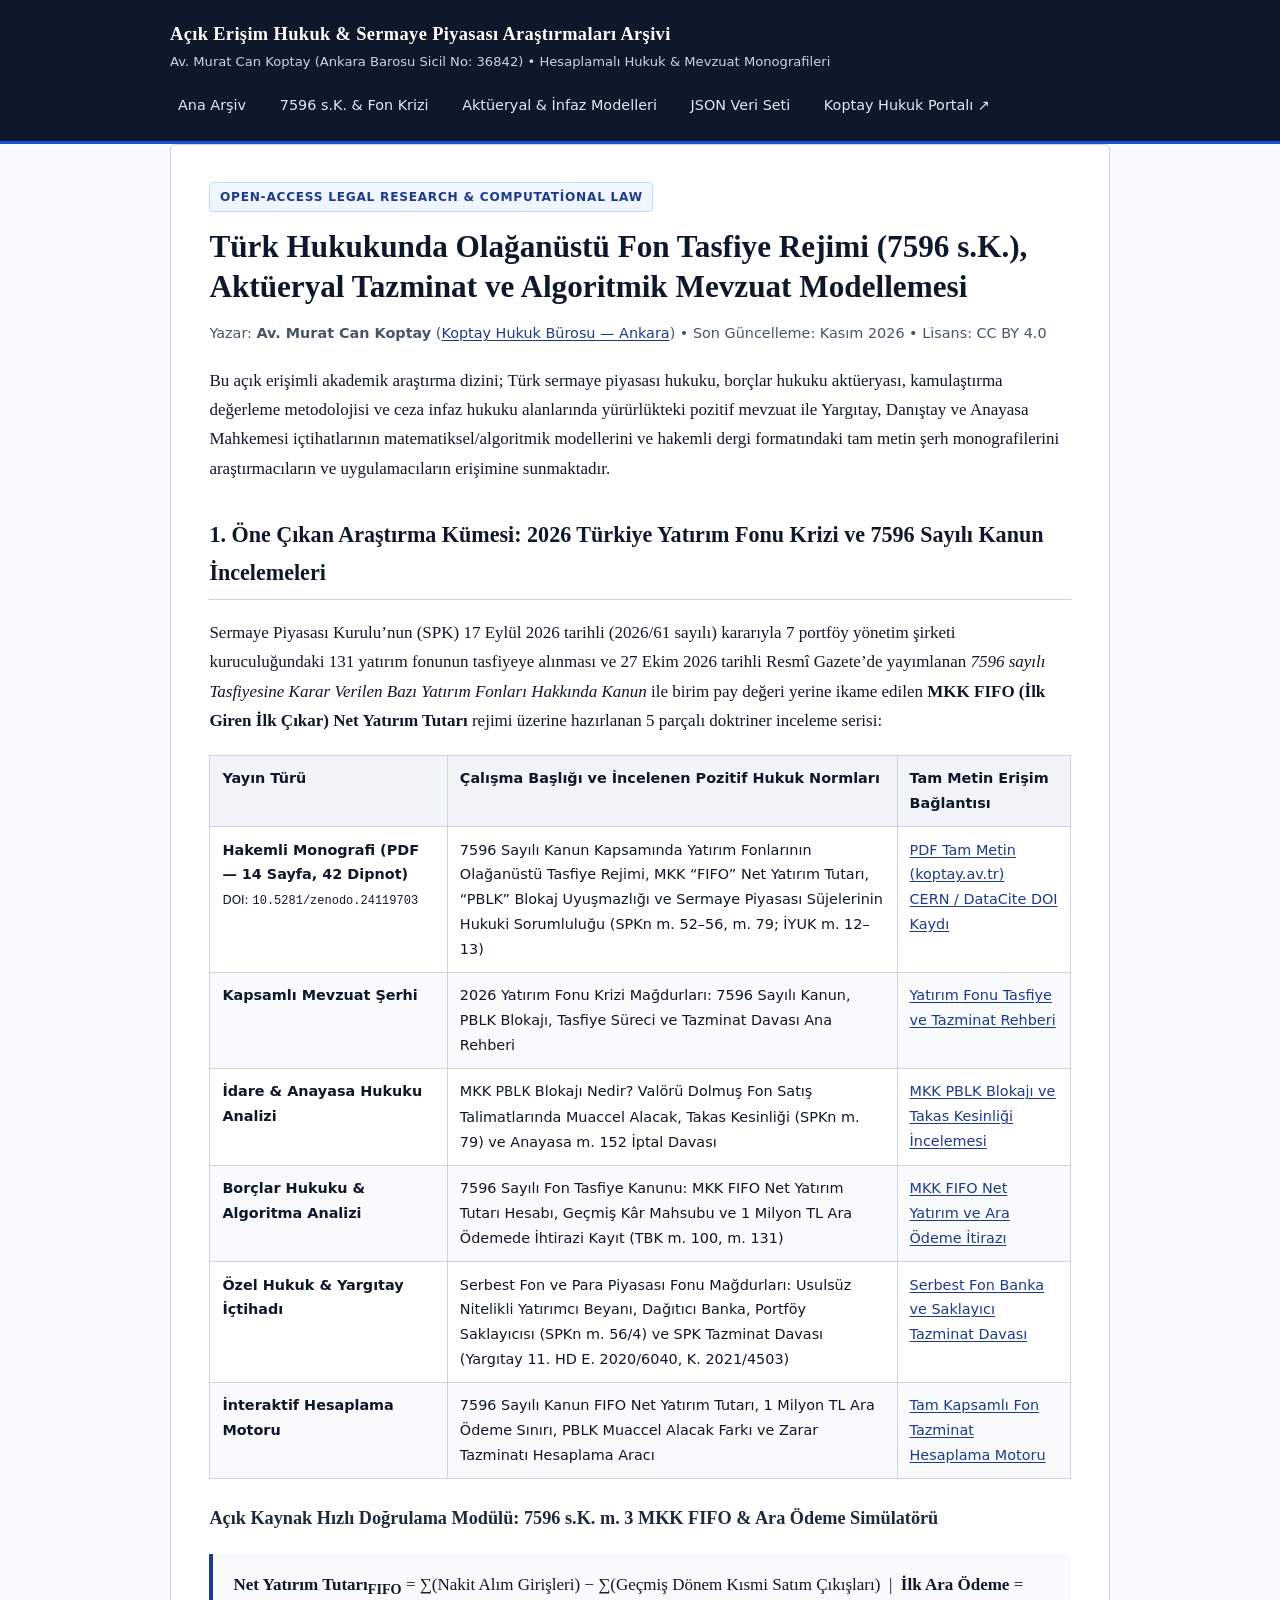
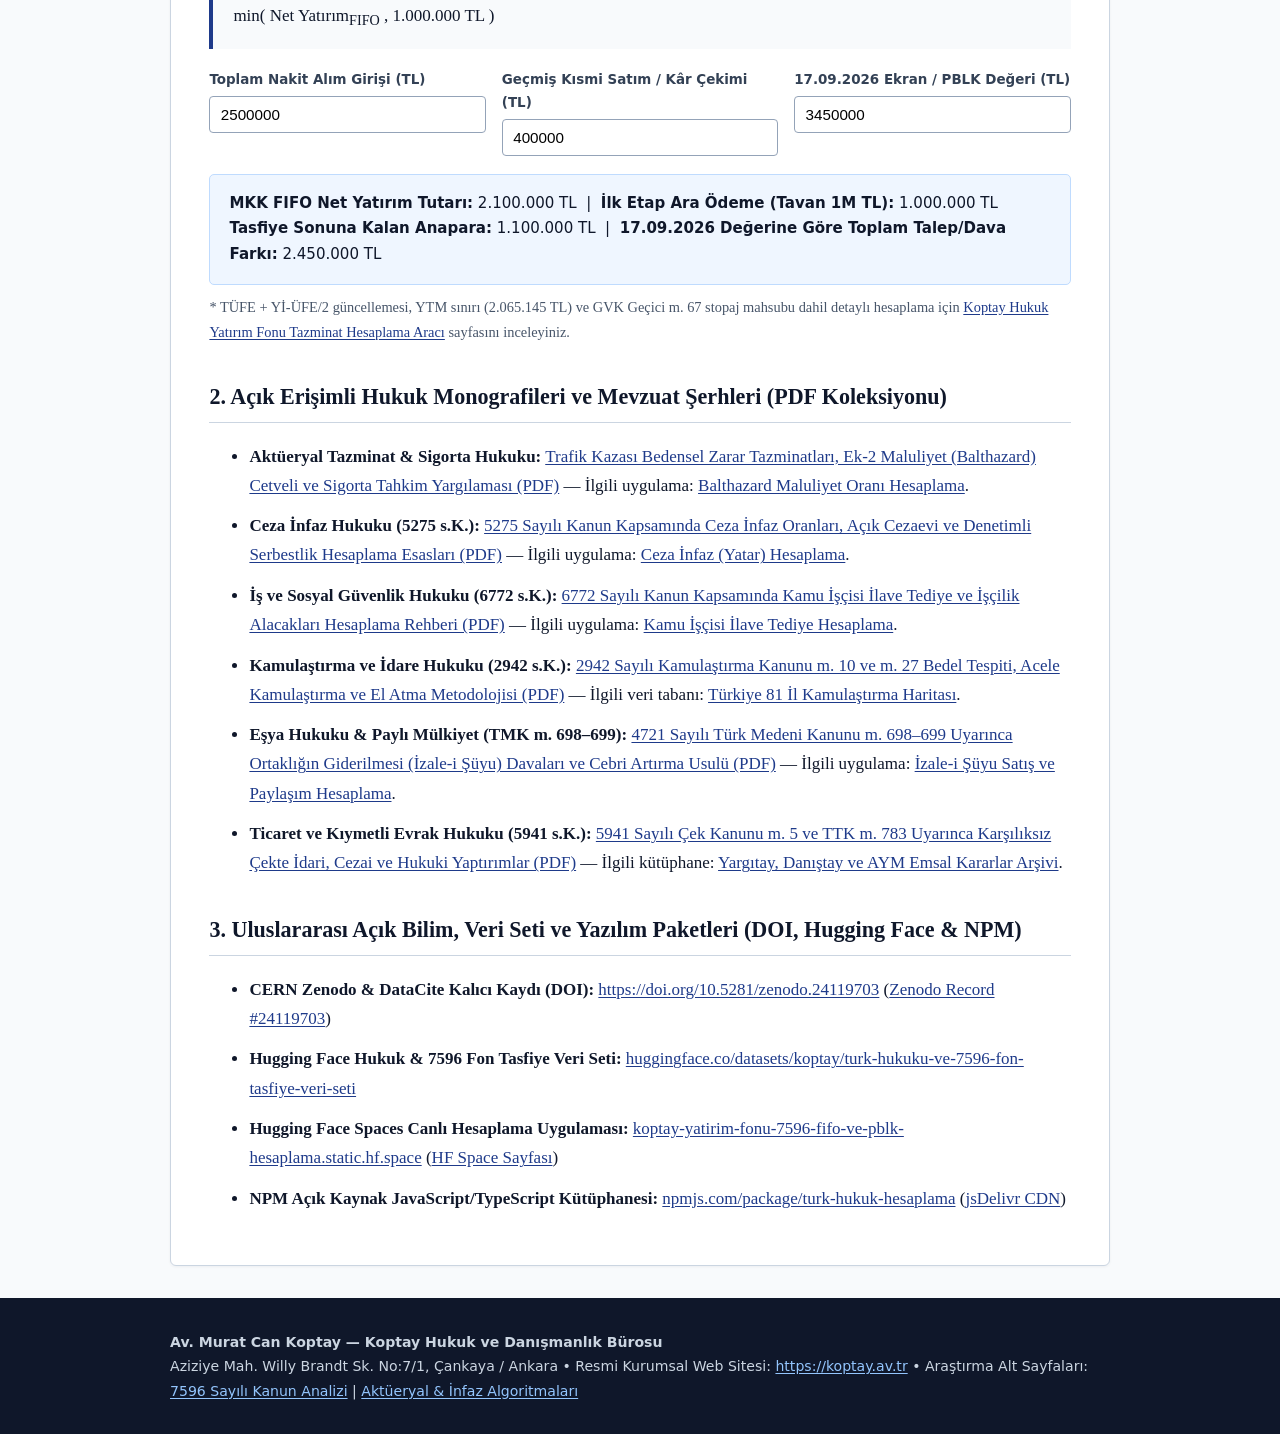
==== index.html @ 0228e331 "feat(mesh): cross-link Hugging Face Dataset, HF Static Space, NPM package & Zenodo DOI" ====
<!DOCTYPE html>
<html lang="tr">
<head>
  <meta charset="UTF-8" />
  <meta name="viewport" content="width=device-width, initial-scale=1.0" />
  <title>Türk Hukuku Hesaplamalı İçtihat, Sermaye Piyasası ve Aktüeryal Araştırmalar Arşivi | Av. Murat Can Koptay</title>
  <meta name="description" content="Av. Murat Can Koptay tarafından hazırlanan açık erişimli Türk sermaye piyasası hukuku (7596 sayılı Kanun, MKK FIFO, PBLK blokajı), aktüeryal tazminat (TRH-2010, Balthazard) ve ceza infaz hesaplama araştırmaları arşivi." />
  <meta name="robots" content="index, follow" />
  <link rel="canonical" href="https://muratcankoptay.github.io/" />
  <link rel="stylesheet" href="/styles.css" />
  <meta name="citation_author" content="Koptay, Murat Can" />
  <meta name="citation_author_institution" content="Koptay Hukuk Bürosu (Ankara Barosu)" />
  <script type="application/ld+json">
  {
    "@context": "https://schema.org",
    "@graph": [
      {
        "@type": "Person",
        "@id": "https://muratcankoptay.github.io/#author",
        "name": "Av. Murat Can Koptay",
        "jobTitle": "Kurucu Avukat & Hukuk Araştırmacısı",
        "affiliation": {
          "@type": "LegalService",
          "name": "Koptay Hukuk Bürosu",
          "url": "https://koptay.av.tr",
          "address": {
            "@type": "PostalAddress",
            "addressLocality": "Çankaya",
            "addressRegion": "Ankara",
            "addressCountry": "TR"
          }
        },
        "url": "https://koptay.av.tr/ekibimiz",
        "sameAs": [
          "https://koptay.av.tr",
          "https://github.com/muratcankoptay"
        ]
      },
      {
        "@type": "Dataset",
        "name": "2026 Türkiye Yatırım Fonu Krizi: 7596 Sayılı Kanun Tasfiye Rejimi, MKK FIFO ve PBLK Hukuki Veri Seti",
        "description": "17 Eylül 2026 SPK (2026/61) kararıyla tasfiyeye alınan 131 yatırım fonu, 7596 sayılı Kanun MKK FIFO net yatırım algoritması, 1.000.000 TL ara ödeme tavanı ve SPKn m. 79 PBLK takas kesinliği veri seti.",
        "url": "https://muratcankoptay.github.io/fon-krizi-7596-sayili-kanun-analizi.html",
        "isBasedOn": "https://koptay.av.tr/yayinlar/7596-sayili-kanun-yatirim-fonu-tasfiye-rejimi-pblk-ve-tazminat-sorumlulugu-2026.pdf",
        "license": "https://creativecommons.org/licenses/by/4.0/",
        "creator": { "@id": "https://muratcankoptay.github.io/#author" },
        "distribution": {
          "@type": "DataDownload",
          "encodingFormat": "application/json",
          "contentUrl": "https://muratcankoptay.github.io/datasets/2026-fon-tasfiye-7596-veri-seti.json"
        }
      }
    ]
  }
  </script>
</head>
<body>
  <header class="topbar">
    <div class="container topbar-inner">
      <div>
        <a class="brand-title" href="/">Açık Erişim Hukuk &amp; Sermaye Piyasası Araştırmaları Arşivi</a>
        <span class="brand-sub">Av. Murat Can Koptay (Ankara Barosu Sicil No: 36842) • Hesaplamalı Hukuk &amp; Mevzuat Monografileri</span>
      </div>
      <nav class="nav-links">
        <a href="/">Ana Arşiv</a>
        <a href="/fon-krizi-7596-sayili-kanun-analizi.html">7596 s.K. &amp; Fon Krizi</a>
        <a href="/turk-hukuku-aktueryal-ve-infaz-algoritmalari.html">Aktüeryal &amp; İnfaz Modelleri</a>
        <a href="/datasets/2026-fon-tasfiye-7596-veri-seti.json">JSON Veri Seti</a>
        <a href="https://koptay.av.tr">Koptay Hukuk Portalı ↗</a>
      </nav>
    </div>
  </header>

  <main class="container">
    <article class="paper-card">
      <span class="badge">Open-Access Legal Research &amp; Computational Law</span>
      <h1>Türk Hukukunda Olağanüstü Fon Tasfiye Rejimi (7596 s.K.), Aktüeryal Tazminat ve Algoritmik Mevzuat Modellemesi</h1>
      <div class="meta-line">
        Yazar: <strong>Av. Murat Can Koptay</strong> (<a href="https://koptay.av.tr">Koptay Hukuk Bürosu — Ankara</a>) • Son Güncelleme: Kasım 2026 • Lisans: CC BY 4.0
      </div>

      <p>
        Bu açık erişimli akademik araştırma dizini; Türk sermaye piyasası hukuku, borçlar hukuku aktüeryası, kamulaştırma değerleme metodolojisi ve ceza infaz hukuku alanlarında yürürlükteki pozitif mevzuat ile Yargıtay, Danıştay ve Anayasa Mahkemesi içtihatlarının matematiksel/algoritmik modellerini ve hakemli dergi formatındaki tam metin şerh monografilerini araştırmacıların ve uygulamacıların erişimine sunmaktadır.
      </p>

      <h2>1. Öne Çıkan Araştırma Kümesi: 2026 Türkiye Yatırım Fonu Krizi ve 7596 Sayılı Kanun İncelemeleri</h2>
      <p>
        Sermaye Piyasası Kurulu’nun (SPK) 17 Eylül 2026 tarihli (2026/61 sayılı) kararıyla 7 portföy yönetim şirketi kuruculuğundaki 131 yatırım fonunun tasfiyeye alınması ve 27 Ekim 2026 tarihli Resmî Gazete’de yayımlanan <em>7596 sayılı Tasfiyesine Karar Verilen Bazı Yatırım Fonları Hakkında Kanun</em> ile birim pay değeri yerine ikame edilen <strong>MKK FIFO (İlk Giren İlk Çıkar) Net Yatırım Tutarı</strong> rejimi üzerine hazırlanan 5 parçalı doktriner inceleme serisi:
      </p>

      <table>
        <thead>
          <tr>
            <th>Yayın Türü</th>
            <th>Çalışma Başlığı ve İncelenen Pozitif Hukuk Normları</th>
            <th>Tam Metin Erişim Bağlantısı</th>
          </tr>
        </thead>
        <tbody>
          <tr>
            <td><strong>Hakemli Monografi (PDF — 14 Sayfa, 42 Dipnot)</strong><br/><small>DOI: <code>10.5281/zenodo.24119703</code></small></td>
            <td>7596 Sayılı Kanun Kapsamında Yatırım Fonlarının Olağanüstü Tasfiye Rejimi, MKK “FIFO” Net Yatırım Tutarı, “PBLK” Blokaj Uyuşmazlığı ve Sermaye Piyasası Süjelerinin Hukuki Sorumluluğu (SPKn m. 52–56, m. 79; İYUK m. 12–13)</td>
            <td><a href="https://koptay.av.tr/yayinlar/7596-sayili-kanun-yatirim-fonu-tasfiye-rejimi-pblk-ve-tazminat-sorumlulugu-2026.pdf">PDF Tam Metin (koptay.av.tr)</a><br/><a href="https://doi.org/10.5281/zenodo.24119703">CERN / DataCite DOI Kaydı</a></td>
          </tr>
          <tr>
            <td><strong>Kapsamlı Mevzuat Şerhi</strong></td>
            <td>2026 Yatırım Fonu Krizi Mağdurları: 7596 Sayılı Kanun, PBLK Blokajı, Tasfiye Süreci ve Tazminat Davası Ana Rehberi</td>
            <td><a href="https://koptay.av.tr/makale/yatirim-fonu-krizi-magdurlari-pblk-7596-sayili-kanun-tasfiye-ve-tazminat-davasi-rehberi-2026">Yatırım Fonu Tasfiye ve Tazminat Rehberi</a></td>
          </tr>
          <tr>
            <td><strong>İdare &amp; Anayasa Hukuku Analizi</strong></td>
            <td>MKK <code>PBLK</code> Blokajı Nedir? Valörü Dolmuş Fon Satış Talimatlarında Muaccel Alacak, Takas Kesinliği (SPKn m. 79) ve Anayasa m. 152 İptal Davası</td>
            <td><a href="https://koptay.av.tr/makale/mkk-pblk-nedir-fon-satis-talimati-muaccel-alacak-ve-iptal-davasi">MKK PBLK Blokajı ve Takas Kesinliği İncelemesi</a></td>
          </tr>
          <tr>
            <td><strong>Borçlar Hukuku &amp; Algoritma Analizi</strong></td>
            <td>7596 Sayılı Fon Tasfiye Kanunu: MKK FIFO Net Yatırım Tutarı Hesabı, Geçmiş Kâr Mahsubu ve 1 Milyon TL Ara Ödemede İhtirazi Kayıt (TBK m. 100, m. 131)</td>
            <td><a href="https://koptay.av.tr/makale/7596-sayili-fon-tasfiye-kanunu-fifo-net-yatirim-tutari-ve-1-milyon-tl-ara-odeme-itirazi">MKK FIFO Net Yatırım ve Ara Ödeme İtirazı</a></td>
          </tr>
          <tr>
            <td><strong>Özel Hukuk &amp; Yargıtay İçtihadı</strong></td>
            <td>Serbest Fon ve Para Piyasası Fonu Mağdurları: Usulsüz Nitelikli Yatırımcı Beyanı, Dağıtıcı Banka, Portföy Saklayıcısı (SPKn m. 56/4) ve SPK Tazminat Davası (Yargıtay 11. HD E. 2020/6040, K. 2021/4503)</td>
            <td><a href="https://koptay.av.tr/makale/serbest-fon-magdurlari-nitelikli-yatirimci-beyani-banka-ve-spk-tazminat-davasi">Serbest Fon Banka ve Saklayıcı Tazminat Davası</a></td>
          </tr>
          <tr>
            <td><strong>İnteraktif Hesaplama Motoru</strong></td>
            <td>7596 Sayılı Kanun FIFO Net Yatırım Tutarı, 1 Milyon TL Ara Ödeme Sınırı, PBLK Muaccel Alacak Farkı ve Zarar Tazminatı Hesaplama Aracı</td>
            <td><a href="https://koptay.av.tr/hesaplama-araclari/yatirim-fonu-krizi-tasfiye-ve-zarar-tazminati-hesaplama">Tam Kapsamlı Fon Tazminat Hesaplama Motoru</a></td>
          </tr>
        </tbody>
      </table>

      <h3>Açık Kaynak Hızlı Doğrulama Modülü: 7596 s.K. m. 3 MKK FIFO &amp; Ara Ödeme Simülatörü</h3>
      <div class="formula-box">
        <strong>Net Yatırım Tutarı<sub>FIFO</sub></strong> = &sum;(Nakit Alım Girişleri) &minus; &sum;(Geçmiş Dönem Kısmi Satım Çıkışları) &nbsp;|&nbsp;
        <strong>İlk Ara Ödeme</strong> = min( Net Yatırım<sub>FIFO</sub> , 1.000.000 TL )
      </div>
      <div class="sim-grid">
        <div>
          <label for="inTotal">Toplam Nakit Alım Girişi (TL)</label>
          <input id="inTotal" type="number" value="2500000" min="0" step="50000" />
        </div>
        <div>
          <label for="outPast">Geçmiş Kısmi Satım / Kâr Çekimi (TL)</label>
          <input id="outPast" type="number" value="400000" min="0" step="25000" />
        </div>
        <div>
          <label for="navVal">17.09.2026 Ekran / PBLK Değeri (TL)</label>
          <input id="navVal" type="number" value="3450000" min="0" step="50000" />
        </div>
      </div>
      <div class="sim-result" id="simOutput"></div>
      <p style="font-size:0.9rem; color:#475569; margin-top:0.6rem;">
        * TÜFE + Yİ-ÜFE/2 güncellemesi, YTM sınırı (2.065.145 TL) ve GVK Geçici m. 67 stopaj mahsubu dahil detaylı hesaplama için <a href="https://koptay.av.tr/hesaplama-araclari/yatirim-fonu-krizi-tasfiye-ve-zarar-tazminati-hesaplama">Koptay Hukuk Yatırım Fonu Tazminat Hesaplama Aracı</a> sayfasını inceleyiniz.
      </p>

      <h2>2. Açık Erişimli Hukuk Monografileri ve Mevzuat Şerhleri (PDF Koleksiyonu)</h2>
      <ul class="ref-list">
        <li>
          <strong>Aktüeryal Tazminat &amp; Sigorta Hukuku:</strong>
          <a href="https://koptay.av.tr/yayinlar/trafik-kazasi-bedensel-zarar-ve-maluliyet-2026.pdf">Trafik Kazası Bedensel Zarar Tazminatları, Ek-2 Maluliyet (Balthazard) Cetveli ve Sigorta Tahkim Yargılaması (PDF)</a> — İlgili uygulama: <a href="https://koptay.av.tr/hesaplama-araclari/trafik-kazasi-maluliyet-hesaplama">Balthazard Maluliyet Oranı Hesaplama</a>.
        </li>
        <li>
          <strong>Ceza İnfaz Hukuku (5275 s.K.):</strong>
          <a href="https://koptay.av.tr/yayinlar/ceza-infaz-rejimi-ve-denetimli-serbestlik-2026.pdf">5275 Sayılı Kanun Kapsamında Ceza İnfaz Oranları, Açık Cezaevi ve Denetimli Serbestlik Hesaplama Esasları (PDF)</a> — İlgili uygulama: <a href="https://koptay.av.tr/hesaplama-araclari/infaz-yatar">Ceza İnfaz (Yatar) Hesaplama</a>.
        </li>
        <li>
          <strong>İş ve Sosyal Güvenlik Hukuku (6772 s.K.):</strong>
          <a href="https://koptay.av.tr/yayinlar/kamu-iscisi-ilave-tediye-ve-iscilik-alacaklari-2026.pdf">6772 Sayılı Kanun Kapsamında Kamu İşçisi İlave Tediye ve İşçilik Alacakları Hesaplama Rehberi (PDF)</a> — İlgili uygulama: <a href="https://koptay.av.tr/hesaplama-araclari/ilave-tediye">Kamu İşçisi İlave Tediye Hesaplama</a>.
        </li>
        <li>
          <strong>Kamulaştırma ve İdare Hukuku (2942 s.K.):</strong>
          <a href="https://koptay.av.tr/yayinlar/kamulastirma-bedel-tespiti-ve-el-atma-2026.pdf">2942 Sayılı Kamulaştırma Kanunu m. 10 ve m. 27 Bedel Tespiti, Acele Kamulaştırma ve El Atma Metodolojisi (PDF)</a> — İlgili veri tabanı: <a href="https://koptay.av.tr/kamulastirma-haritasi">Türkiye 81 İl Kamulaştırma Haritası</a>.
        </li>
        <li>
          <strong>Eşya Hukuku &amp; Paylı Mülkiyet (TMK m. 698–699):</strong>
          <a href="https://koptay.av.tr/yayinlar/ortakligin-giderilmesi-izale-i-suyu-2026.pdf">4721 Sayılı Türk Medeni Kanunu m. 698–699 Uyarınca Ortaklığın Giderilmesi (İzale-i Şüyu) Davaları ve Cebri Artırma Usulü (PDF)</a> — İlgili uygulama: <a href="https://koptay.av.tr/hesaplama-araclari/izale-i-suyu-satis-ve-paylasim-hesaplama">İzale-i Şüyu Satış ve Paylaşım Hesaplama</a>.
        </li>
        <li>
          <strong>Ticaret ve Kıymetli Evrak Hukuku (5941 s.K.):</strong>
          <a href="https://koptay.av.tr/yayinlar/karsiliksiz-cek-idari-ve-cezai-yaptirimlar-2026.pdf">5941 Sayılı Çek Kanunu m. 5 ve TTK m. 783 Uyarınca Karşılıksız Çekte İdari, Cezai ve Hukuki Yaptırımlar (PDF)</a> — İlgili kütüphane: <a href="https://koptay.av.tr/emsal-kararlar">Yargıtay, Danıştay ve AYM Emsal Kararlar Arşivi</a>.
        </li>
      </ul>

      <h2>3. Uluslararası Açık Bilim, Veri Seti ve Yazılım Paketleri (DOI, Hugging Face &amp; NPM)</h2>
      <ul class="ref-list">
        <li>
          <strong>CERN Zenodo &amp; DataCite Kalıcı Kaydı (DOI):</strong>
          <a href="https://doi.org/10.5281/zenodo.24119703">https://doi.org/10.5281/zenodo.24119703</a> (<a href="https://zenodo.org/records/24119703">Zenodo Record #24119703</a>)
        </li>
        <li>
          <strong>Hugging Face Hukuk &amp; 7596 Fon Tasfiye Veri Seti:</strong>
          <a href="https://huggingface.co/datasets/koptay/turk-hukuku-ve-7596-fon-tasfiye-veri-seti">huggingface.co/datasets/koptay/turk-hukuku-ve-7596-fon-tasfiye-veri-seti</a>
        </li>
        <li>
          <strong>Hugging Face Spaces Canlı Hesaplama Uygulaması:</strong>
          <a href="https://koptay-yatirim-fonu-7596-fifo-ve-pblk-hesaplama.static.hf.space/">koptay-yatirim-fonu-7596-fifo-ve-pblk-hesaplama.static.hf.space</a> (<a href="https://huggingface.co/spaces/koptay/yatirim-fonu-7596-fifo-ve-pblk-hesaplama">HF Space Sayfası</a>)
        </li>
        <li>
          <strong>NPM Açık Kaynak JavaScript/TypeScript Kütüphanesi:</strong>
          <a href="https://www.npmjs.com/package/turk-hukuk-hesaplama">npmjs.com/package/turk-hukuk-hesaplama</a> (<a href="https://www.jsdelivr.com/package/npm/turk-hukuk-hesaplama">jsDelivr CDN</a>)
        </li>
      </ul>
    </article>
  </main>

  <footer>
    <div class="container">
      <strong>Av. Murat Can Koptay — Koptay Hukuk ve Danışmanlık Bürosu</strong><br/>
      Aziziye Mah. Willy Brandt Sk. No:7/1, Çankaya / Ankara • Resmi Kurumsal Web Sitesi: <a href="https://koptay.av.tr">https://koptay.av.tr</a> •
      Araştırma Alt Sayfaları: <a href="/fon-krizi-7596-sayili-kanun-analizi.html">7596 Sayılı Kanun Analizi</a> | <a href="/turk-hukuku-aktueryal-ve-infaz-algoritmalari.html">Aktüeryal &amp; İnfaz Algoritmaları</a>
    </div>
  </footer>

  <script>
    function fmt(n) {
      return new Intl.NumberFormat('tr-TR', { maximumFractionDigits: 0 }).format(Math.max(0, Math.round(n))) + ' TL';
    }
    function calcFifo() {
      var totalIn = parseFloat(document.getElementById('inTotal').value) || 0;
      var pastOut = parseFloat(document.getElementById('outPast').value) || 0;
      var navVal = parseFloat(document.getElementById('navVal').value) || 0;
      var fifoNet = Math.max(0, totalIn - pastOut);
      var interimPay = Math.min(fifoNet, 1000000);
      var blockedPrincipal = Math.max(0, fifoNet - interimPay);
      var totalClaimGap = Math.max(0, navVal - interimPay);
      document.getElementById('simOutput').innerHTML =
        '<strong>MKK FIFO Net Yatırım Tutarı:</strong> ' + fmt(fifoNet) +
        ' &nbsp;|&nbsp; <strong>İlk Etap Ara Ödeme (Tavan 1M TL):</strong> ' + fmt(interimPay) +
        '<br/><strong>Tasfiye Sonuna Kalan Anapara:</strong> ' + fmt(blockedPrincipal) +
        ' &nbsp;|&nbsp; <strong>17.09.2026 Değerine Göre Toplam Talep/Dava Farkı:</strong> ' + fmt(totalClaimGap);
    }
    ['inTotal', 'outPast', 'navVal'].forEach(function(id) {
      document.getElementById(id).addEventListener('input', calcFifo);
    });
    calcFifo();
  </script>
</body>
</html>
---- styles.css ----
:root {
  --bg: #f8fafc;
  --surface: #ffffff;
  --ink: #0f172a;
  --muted: #475569;
  --border: #cbd5e1;
  --accent: #1e3a8a;
  --accent-soft: #eff6ff;
}
* { box-sizing: border-box; }
body {
  margin: 0;
  font-family: 'Georgia', 'Times New Roman', serif;
  background: var(--bg);
  color: var(--ink);
  line-height: 1.72;
  font-size: 17px;
}
header.topbar {
  background: #0f172a;
  color: #f8fafc;
  border-bottom: 3px solid #1d4ed8;
  padding: 1.2rem 1.5rem;
}
.container {
  max-width: 980px;
  margin: 0 auto;
  padding: 0 1.25rem;
}
.topbar-inner {
  display: flex;
  flex-wrap: wrap;
  justify-content: space-between;
  align-items: center;
  gap: 1rem;
}
.brand-title {
  font-size: 1.15rem;
  font-weight: 700;
  letter-spacing: 0.02em;
  color: #ffffff;
  text-decoration: none;
}
.brand-sub {
  font-family: system-ui, -apple-system, sans-serif;
  font-size: 0.82rem;
  color: #cbd5e1;
  display: block;
}
nav.nav-links {
  display: flex;
  gap: 1.1rem;
  flex-wrap: wrap;
  font-family: system-ui, -apple-system, sans-serif;
  font-size: 0.9rem;
}
nav.nav-links a {
  color: #e2e8f0;
  text-decoration: none;
  padding: 0.25rem 0.5rem;
  border-radius: 4px;
}
nav.nav-links a:hover {
  background: #1e293b;
  color: #ffffff;
}
main {
  padding: 2.5rem 0 3.5rem;
}
.paper-card {
  background: var(--surface);
  border: 1px solid var(--border);
  border-radius: 6px;
  padding: 2.2rem 2.4rem;
  margin-bottom: 2rem;
  box-shadow: 0 1px 3px rgba(15, 23, 42, 0.05);
}
.badge {
  display: inline-block;
  font-family: system-ui, -apple-system, sans-serif;
  font-size: 0.76rem;
  font-weight: 700;
  text-transform: uppercase;
  letter-spacing: 0.06em;
  background: var(--accent-soft);
  color: var(--accent);
  border: 1px solid #bfdbfe;
  padding: 0.2rem 0.6rem;
  border-radius: 4px;
  margin-bottom: 0.75rem;
}
h1 {
  font-size: 1.95rem;
  line-height: 1.28;
  margin: 0.2rem 0 0.9rem;
  color: #0f172a;
}
h2 {
  font-size: 1.38rem;
  border-bottom: 1px solid var(--border);
  padding-bottom: 0.4rem;
  margin-top: 2.1rem;
  color: #0f172a;
}
h3 {
  font-size: 1.14rem;
  margin-top: 1.5rem;
  color: #1e293b;
}
a {
  color: var(--accent);
  text-decoration: underline;
  text-underline-offset: 2px;
}
a:hover {
  color: #1d4ed8;
}
.meta-line {
  font-family: system-ui, -apple-system, sans-serif;
  font-size: 0.9rem;
  color: var(--muted);
  margin-bottom: 1.25rem;
}
table {
  width: 100%;
  border-collapse: collapse;
  margin: 1.25rem 0;
  font-family: system-ui, -apple-system, sans-serif;
  font-size: 0.9rem;
}
th, td {
  border: 1px solid var(--border);
  padding: 0.65rem 0.75rem;
  text-align: left;
  vertical-align: top;
}
th {
  background: #f1f5f9;
  font-weight: 700;
  color: #0f172a;
}
tr:nth-child(even) td {
  background: #f8fafc;
}
.formula-box {
  background: #f8fafc;
  border-left: 4px solid var(--accent);
  padding: 1rem 1.25rem;
  margin: 1.2rem 0;
  font-family: 'Cambria Math', 'Georgia', serif;
}
.sim-grid {
  display: grid;
  grid-template-columns: repeat(auto-fit, minmax(210px, 1fr));
  gap: 1rem;
  font-family: system-ui, -apple-system, sans-serif;
  margin-top: 1rem;
}
.sim-grid label {
  display: block;
  font-size: 0.84rem;
  font-weight: 600;
  color: #334155;
  margin-bottom: 0.3rem;
}
.sim-grid input, .sim-grid select {
  width: 100%;
  padding: 0.55rem 0.65rem;
  border: 1px solid #94a3b8;
  border-radius: 4px;
  font-size: 0.95rem;
}
.sim-result {
  margin-top: 1.1rem;
  padding: 1rem 1.2rem;
  background: var(--accent-soft);
  border: 1px solid #bfdbfe;
  border-radius: 5px;
  font-family: system-ui, -apple-system, sans-serif;
  font-size: 0.94rem;
}
.ref-list li {
  margin-bottom: 0.7rem;
}
footer {
  background: #0f172a;
  color: #cbd5e1;
  padding: 2rem 0;
  font-family: system-ui, -apple-system, sans-serif;
  font-size: 0.88rem;
}
footer a {
  color: #93c5fd;
}
@media (max-width: 640px) {
  .paper-card { padding: 1.35rem 1.15rem; }
  h1 { font-size: 1.5rem; }
}
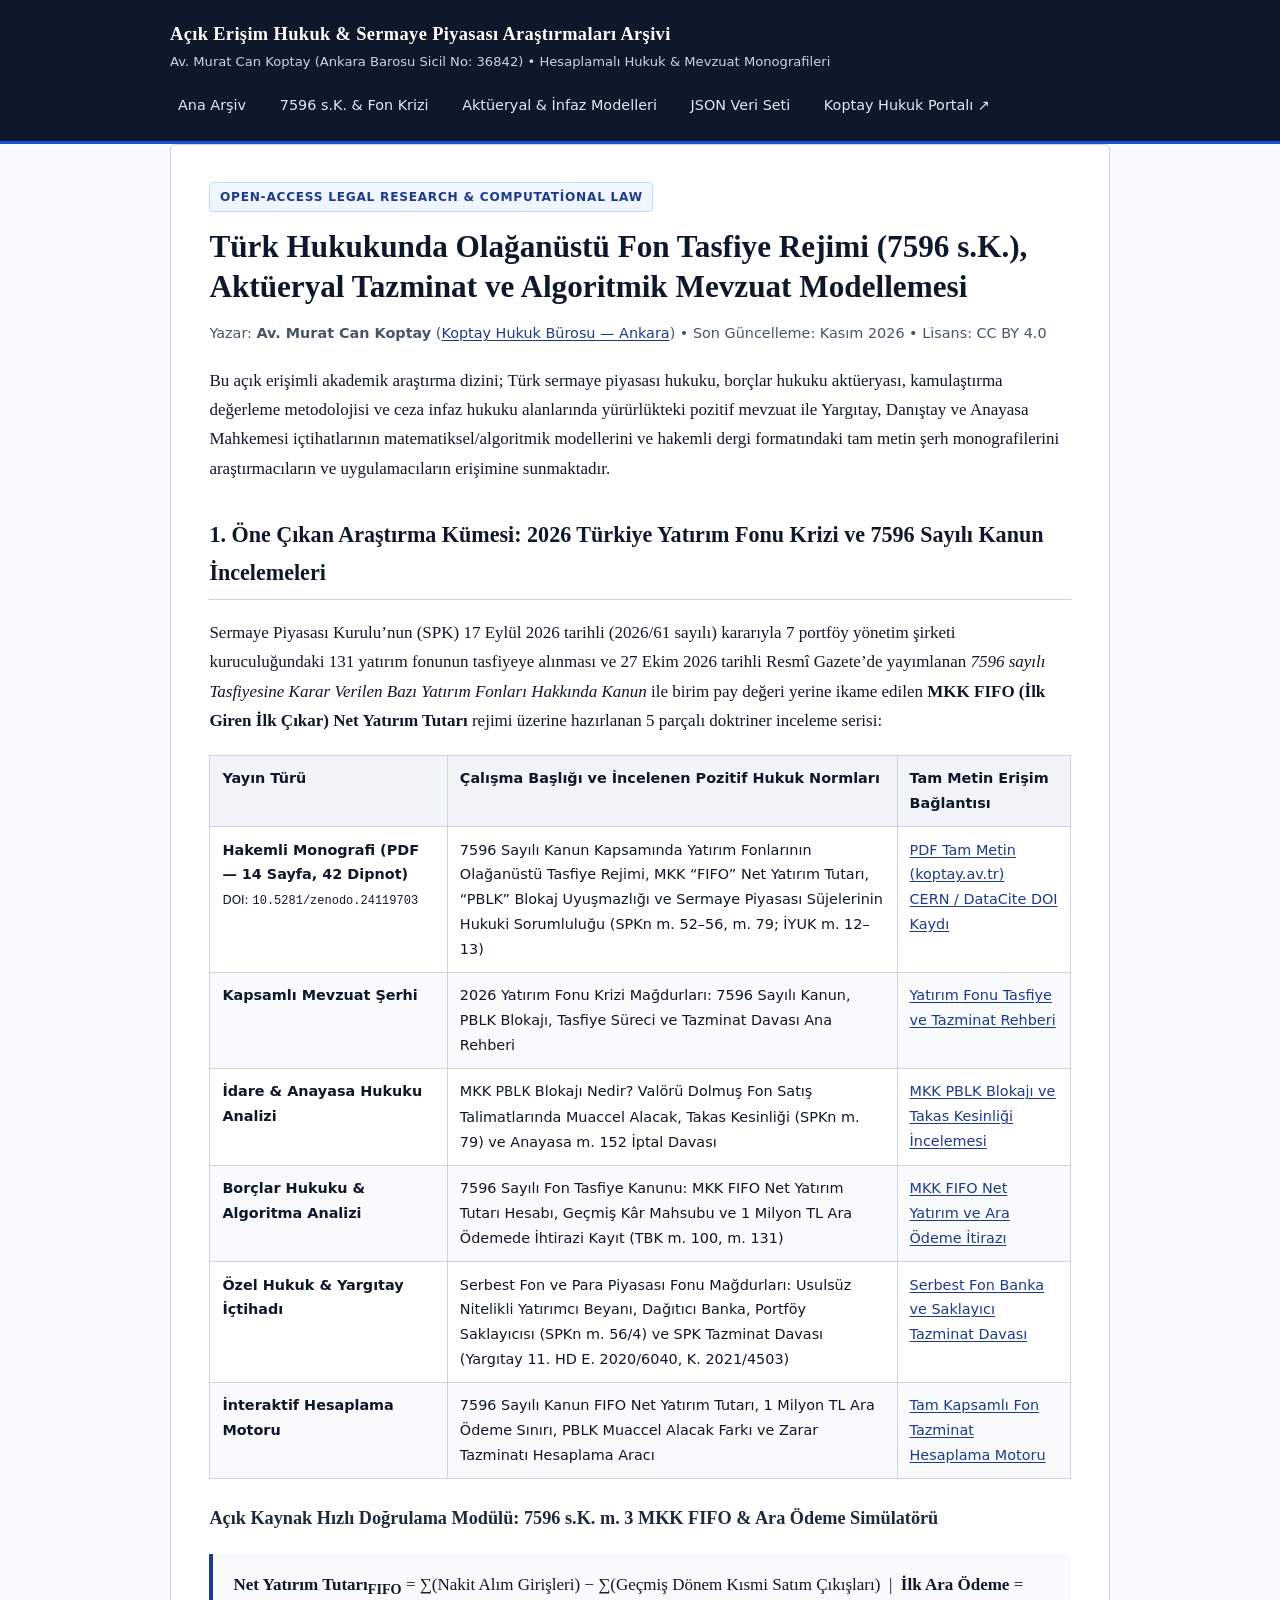
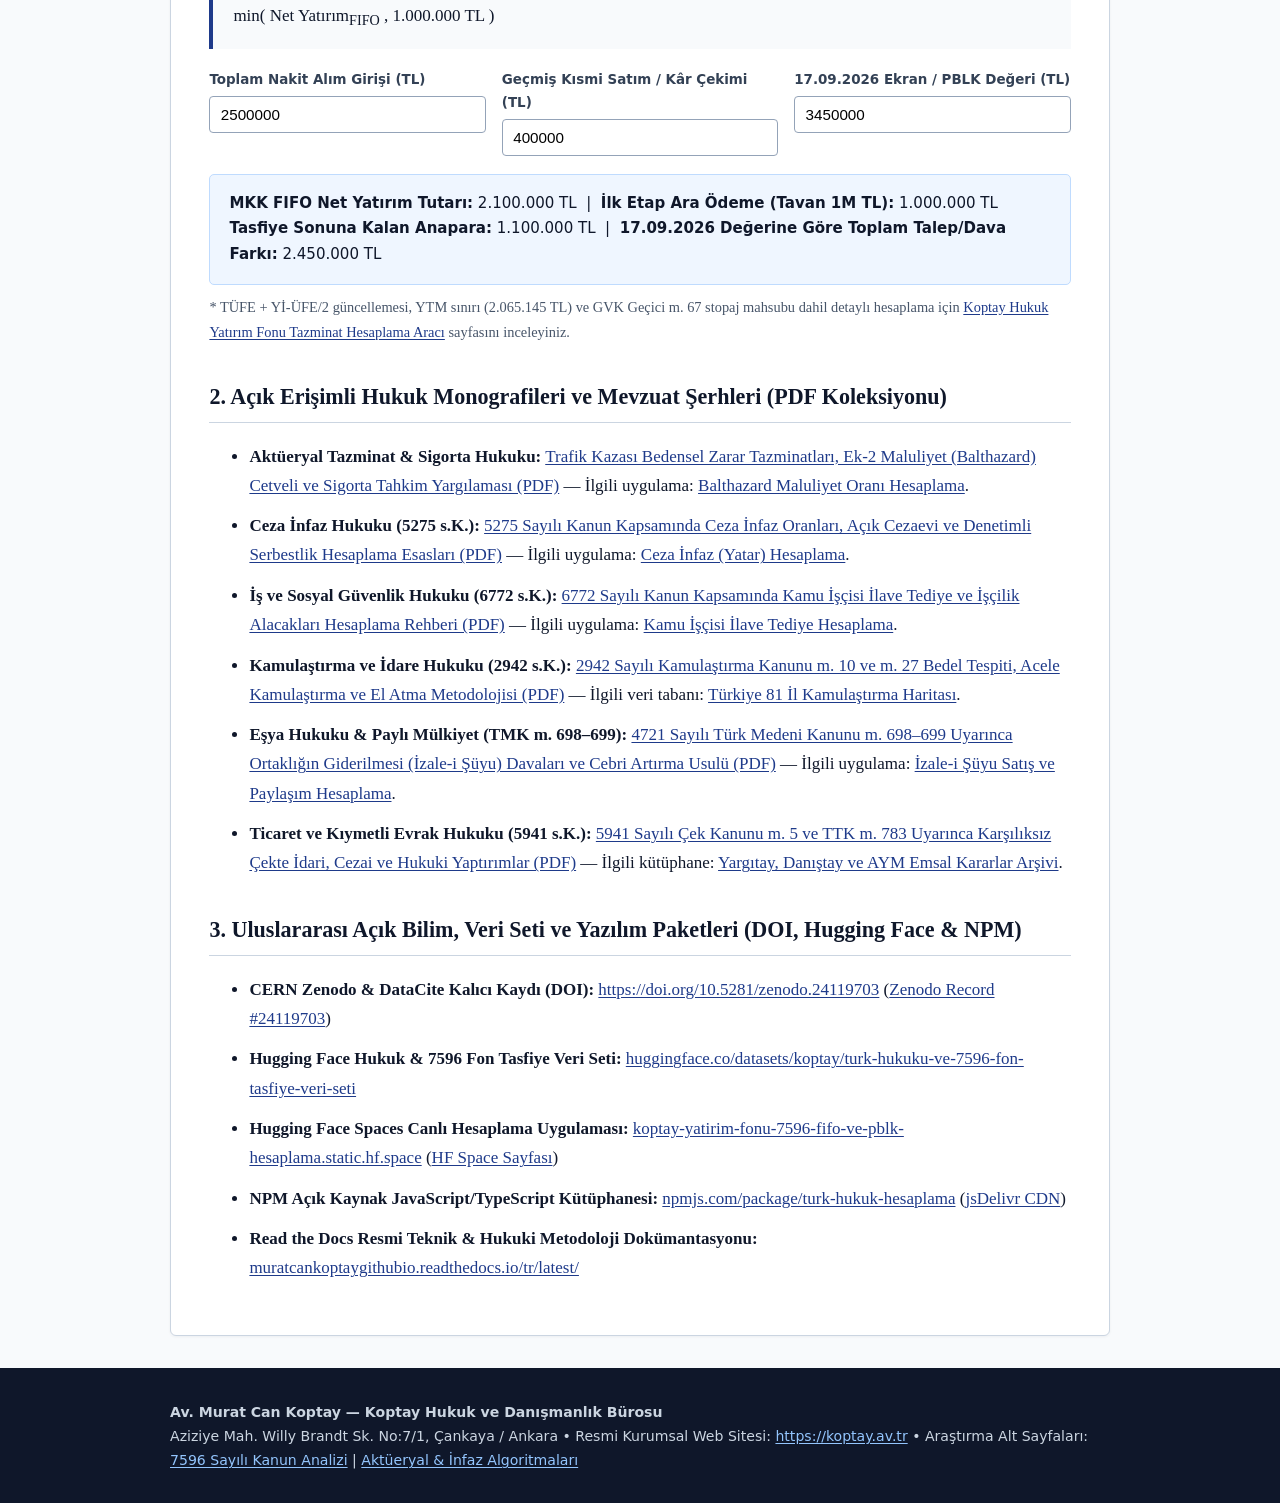
==== commit 1a46bfb5: "docs: align canonical koptay.av.tr routes and link Read the Docs" ====
--- a/index.html
+++ b/index.html
@@ -200,6 +200,10 @@
           <strong>NPM Açık Kaynak JavaScript/TypeScript Kütüphanesi:</strong>
           <a href="https://www.npmjs.com/package/turk-hukuk-hesaplama">npmjs.com/package/turk-hukuk-hesaplama</a> (<a href="https://www.jsdelivr.com/package/npm/turk-hukuk-hesaplama">jsDelivr CDN</a>)
         </li>
+        <li>
+          <strong>Read the Docs Resmi Teknik &amp; Hukuki Metodoloji Dokümantasyonu:</strong>
+          <a href="https://muratcankoptaygithubio.readthedocs.io/tr/latest/">muratcankoptaygithubio.readthedocs.io/tr/latest/</a>
+        </li>
       </ul>
     </article>
   </main>
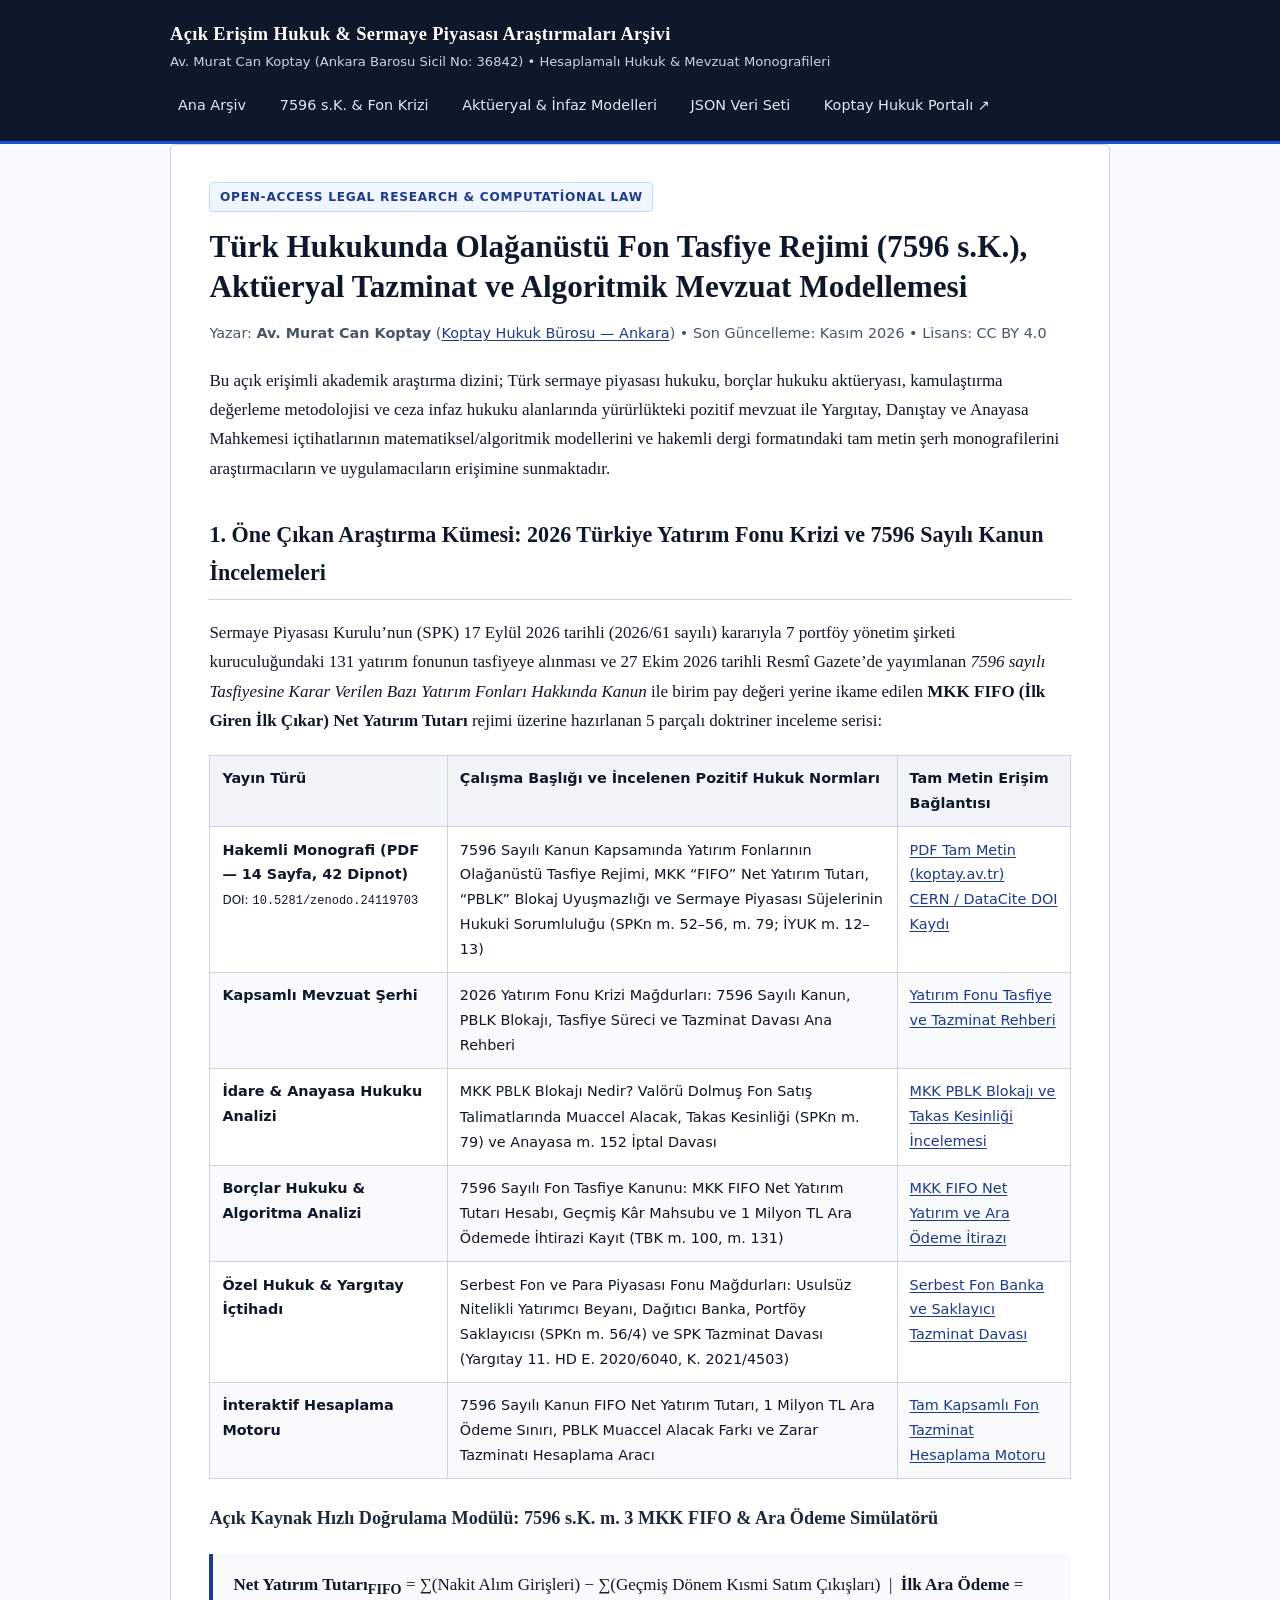
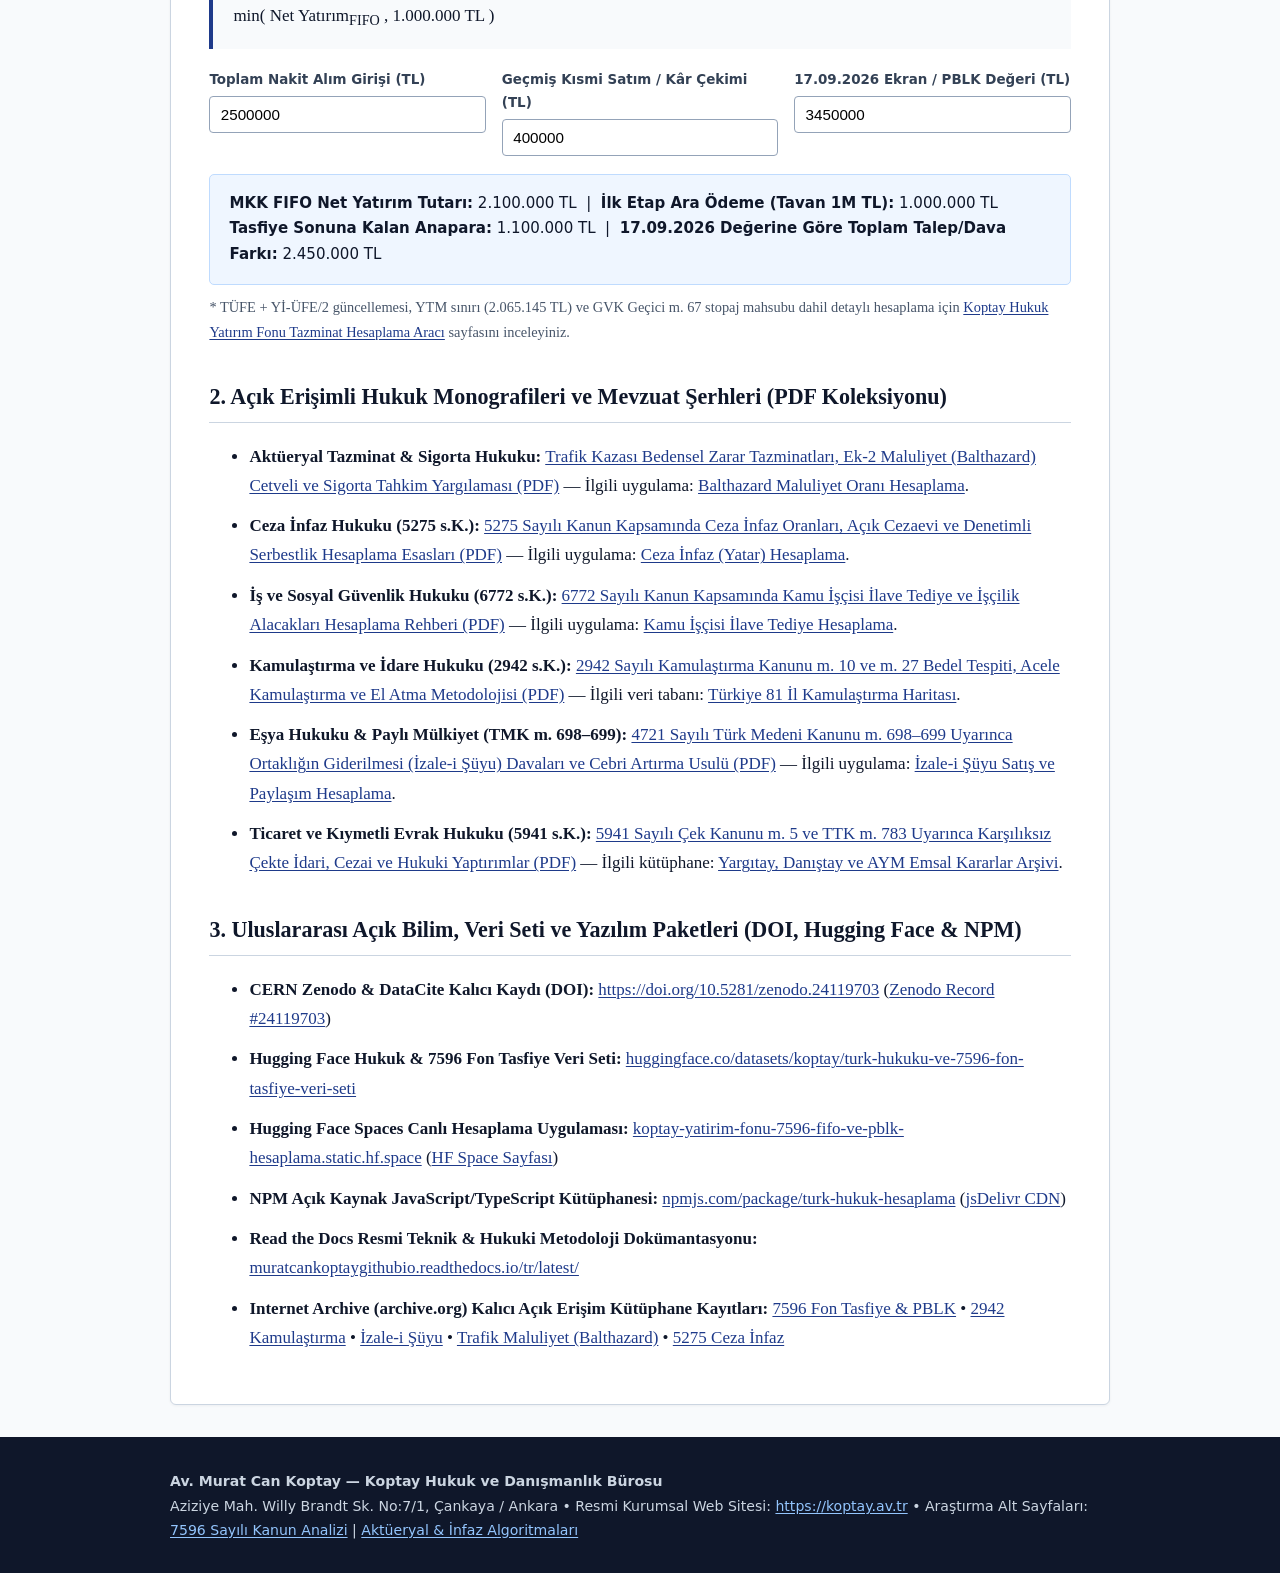
==== commit 9c8027fe: "docs: add Internet Archive permanent open-access records" ====
--- a/index.html
+++ b/index.html
@@ -204,6 +204,14 @@
           <strong>Read the Docs Resmi Teknik &amp; Hukuki Metodoloji Dokümantasyonu:</strong>
           <a href="https://muratcankoptaygithubio.readthedocs.io/tr/latest/">muratcankoptaygithubio.readthedocs.io/tr/latest/</a>
         </li>
+        <li>
+          <strong>Internet Archive (archive.org) Kalıcı Açık Erişim Kütüphane Kayıtları:</strong>
+          <a href="https://archive.org/details/koptay-7596-sayili-kanun-fon-tasfiye-pblk-2026">7596 Fon Tasfiye &amp; PBLK</a> •
+          <a href="https://archive.org/details/koptay-2942-kamulastirma-bedel-tespiti-2026">2942 Kamulaştırma</a> •
+          <a href="https://archive.org/details/koptay-ortakligin-giderilmesi-izale-i-suyu-2026">İzale-i Şüyu</a> •
+          <a href="https://archive.org/details/koptay-trafik-kazasi-maluliyet-balthazard-2026">Trafik Maluliyet (Balthazard)</a> •
+          <a href="https://archive.org/details/koptay-5275-ceza-infaz-denetimli-serbestlik-2026">5275 Ceza İnfaz</a>
+        </li>
       </ul>
     </article>
   </main>
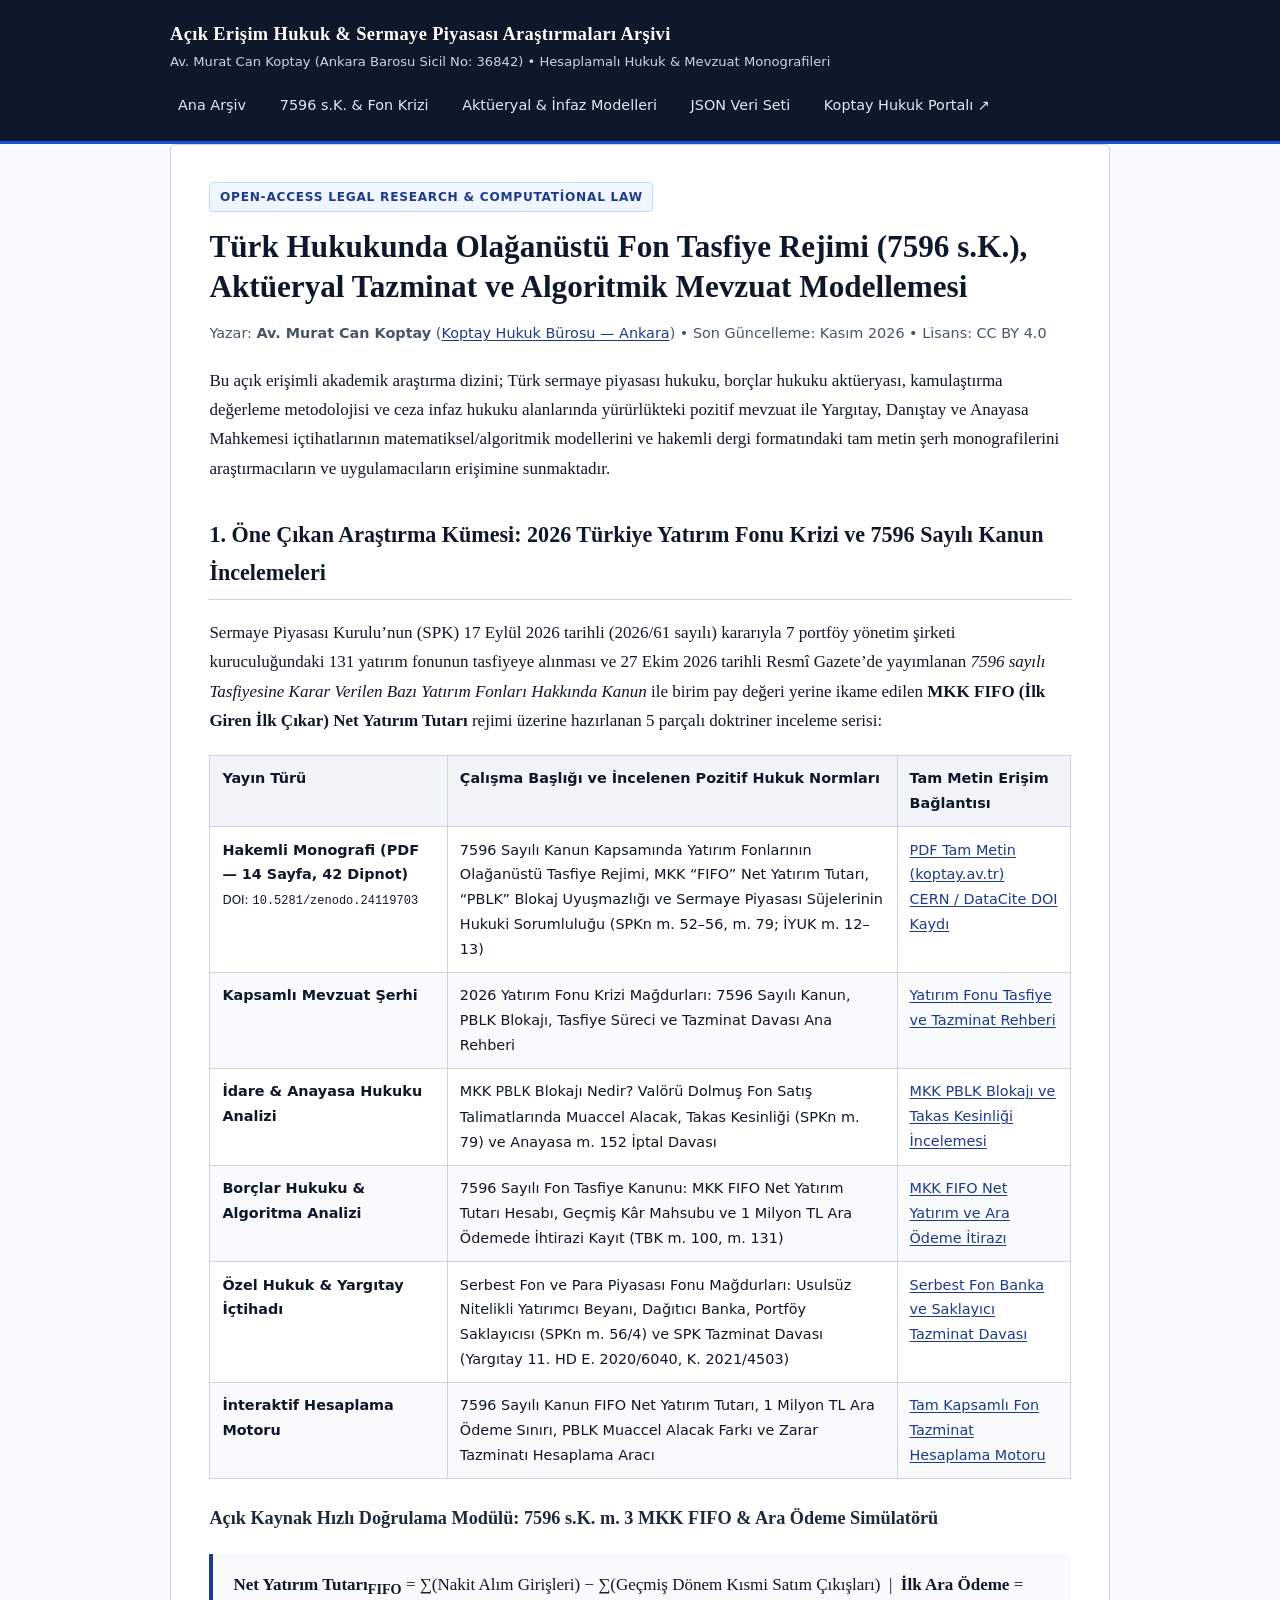
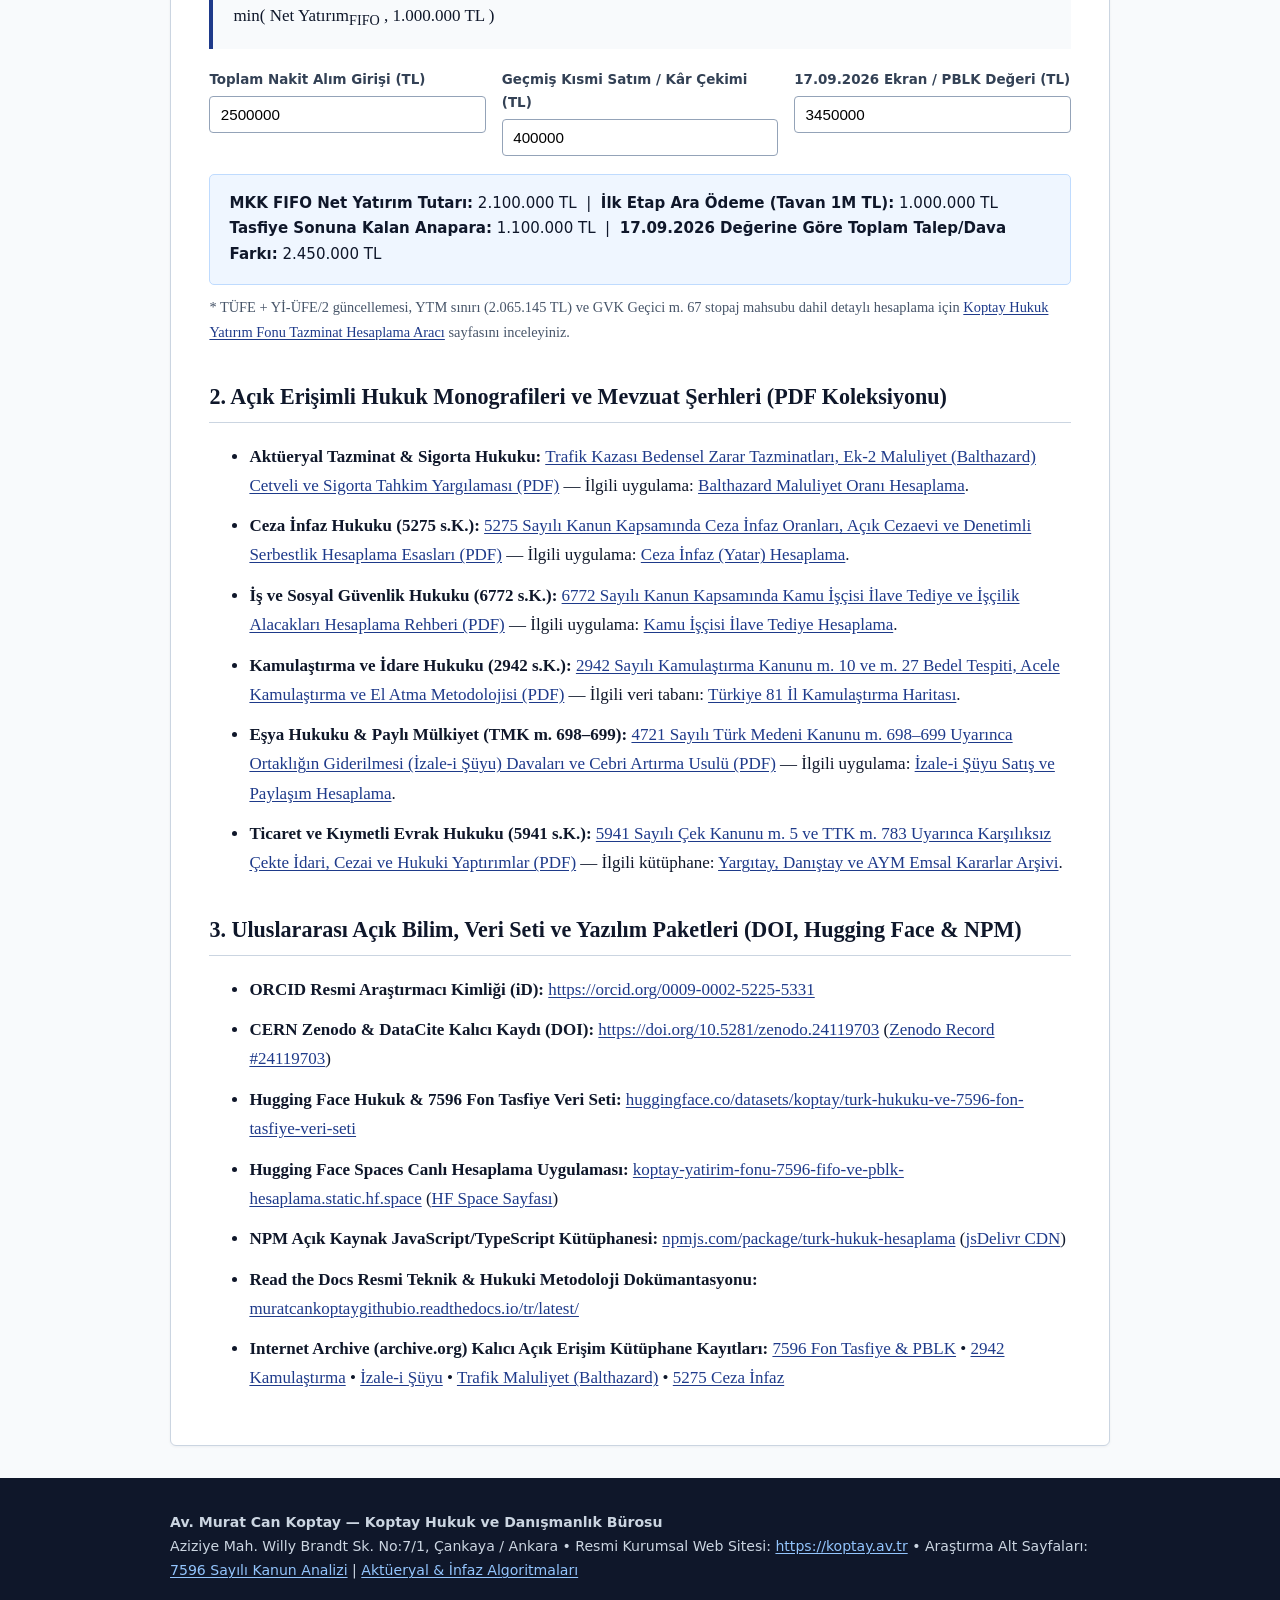
==== commit e8d10a12: "docs: link verified ORCID iD 0009-0002-5225-5331" ====
--- a/index.html
+++ b/index.html
@@ -33,6 +33,7 @@
         "url": "https://koptay.av.tr/ekibimiz",
         "sameAs": [
           "https://koptay.av.tr",
+          "https://orcid.org/0009-0002-5225-5331",
           "https://github.com/muratcankoptay"
         ]
       },
@@ -185,6 +186,10 @@
       <h2>3. Uluslararası Açık Bilim, Veri Seti ve Yazılım Paketleri (DOI, Hugging Face &amp; NPM)</h2>
       <ul class="ref-list">
         <li>
+          <strong>ORCID Resmi Araştırmacı Kimliği (iD):</strong>
+          <a href="https://orcid.org/0009-0002-5225-5331">https://orcid.org/0009-0002-5225-5331</a>
+        </li>
+        <li>
           <strong>CERN Zenodo &amp; DataCite Kalıcı Kaydı (DOI):</strong>
           <a href="https://doi.org/10.5281/zenodo.24119703">https://doi.org/10.5281/zenodo.24119703</a> (<a href="https://zenodo.org/records/24119703">Zenodo Record #24119703</a>)
         </li>
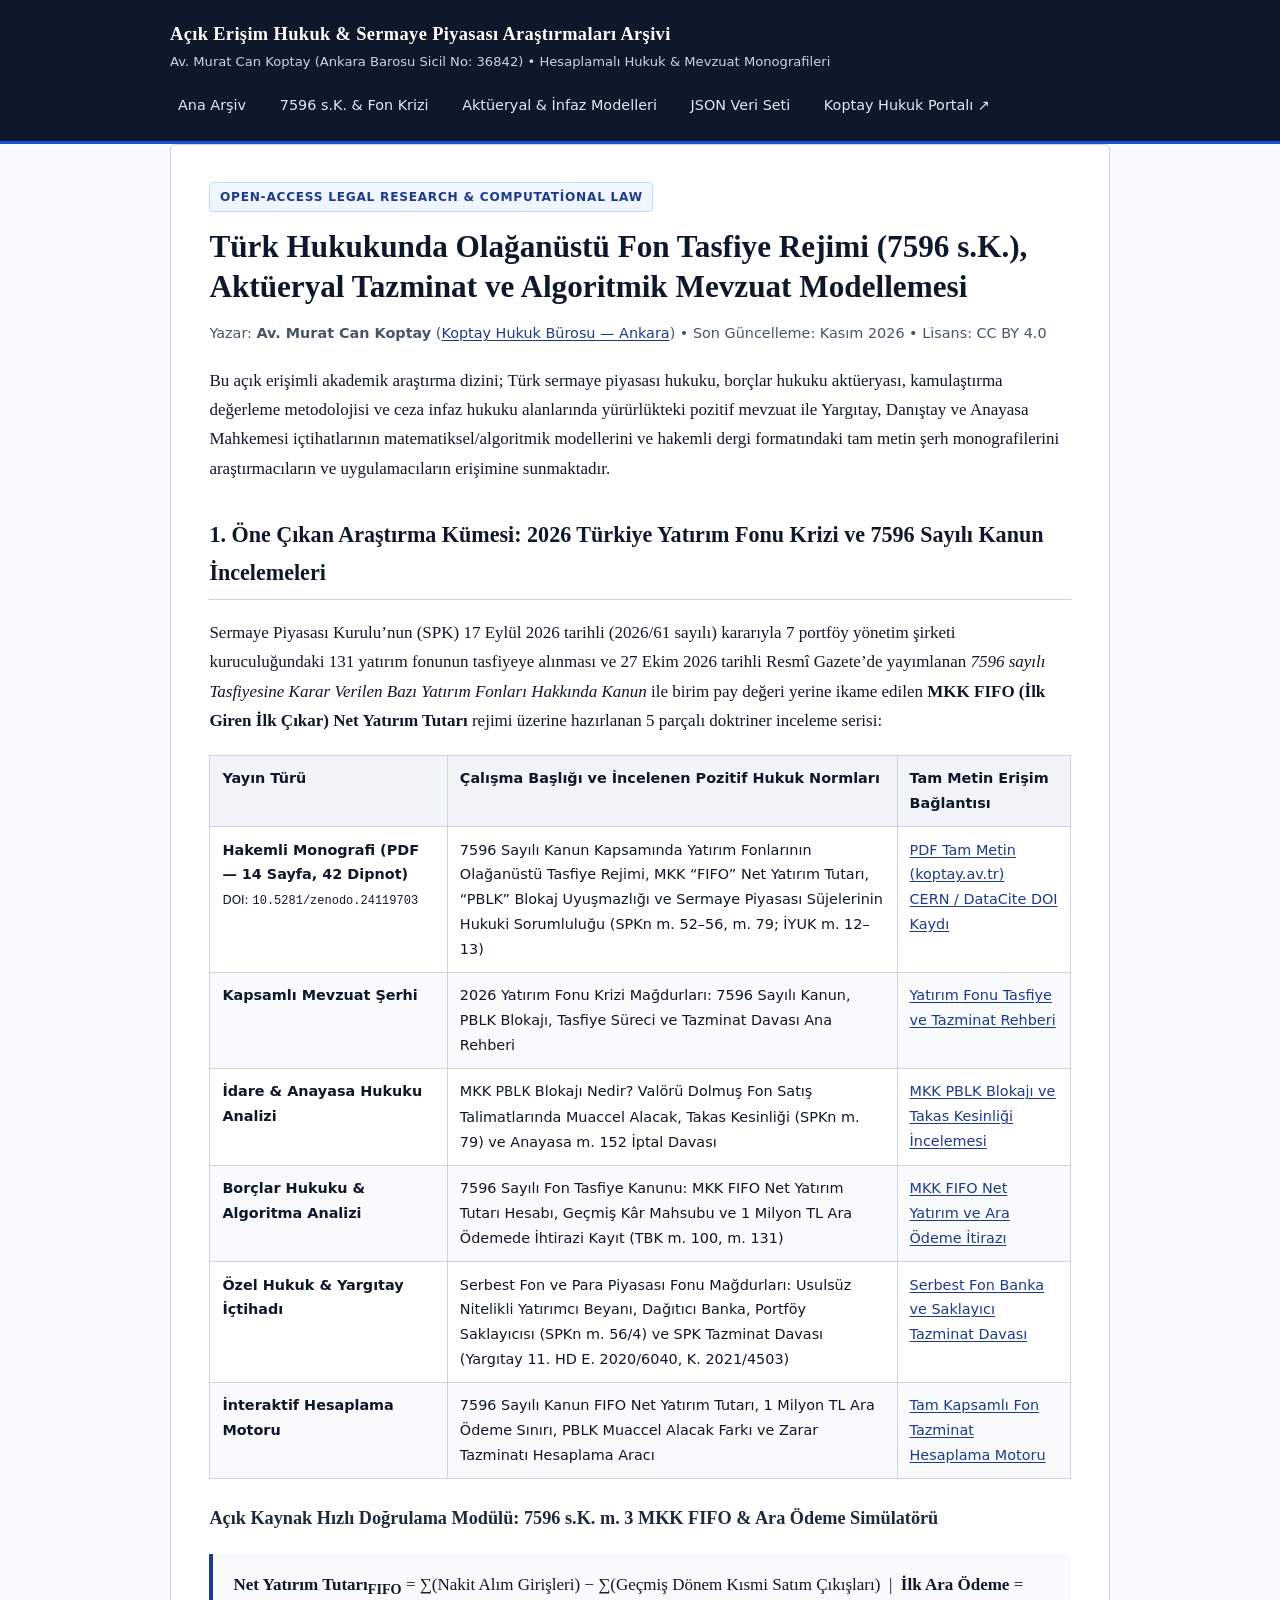
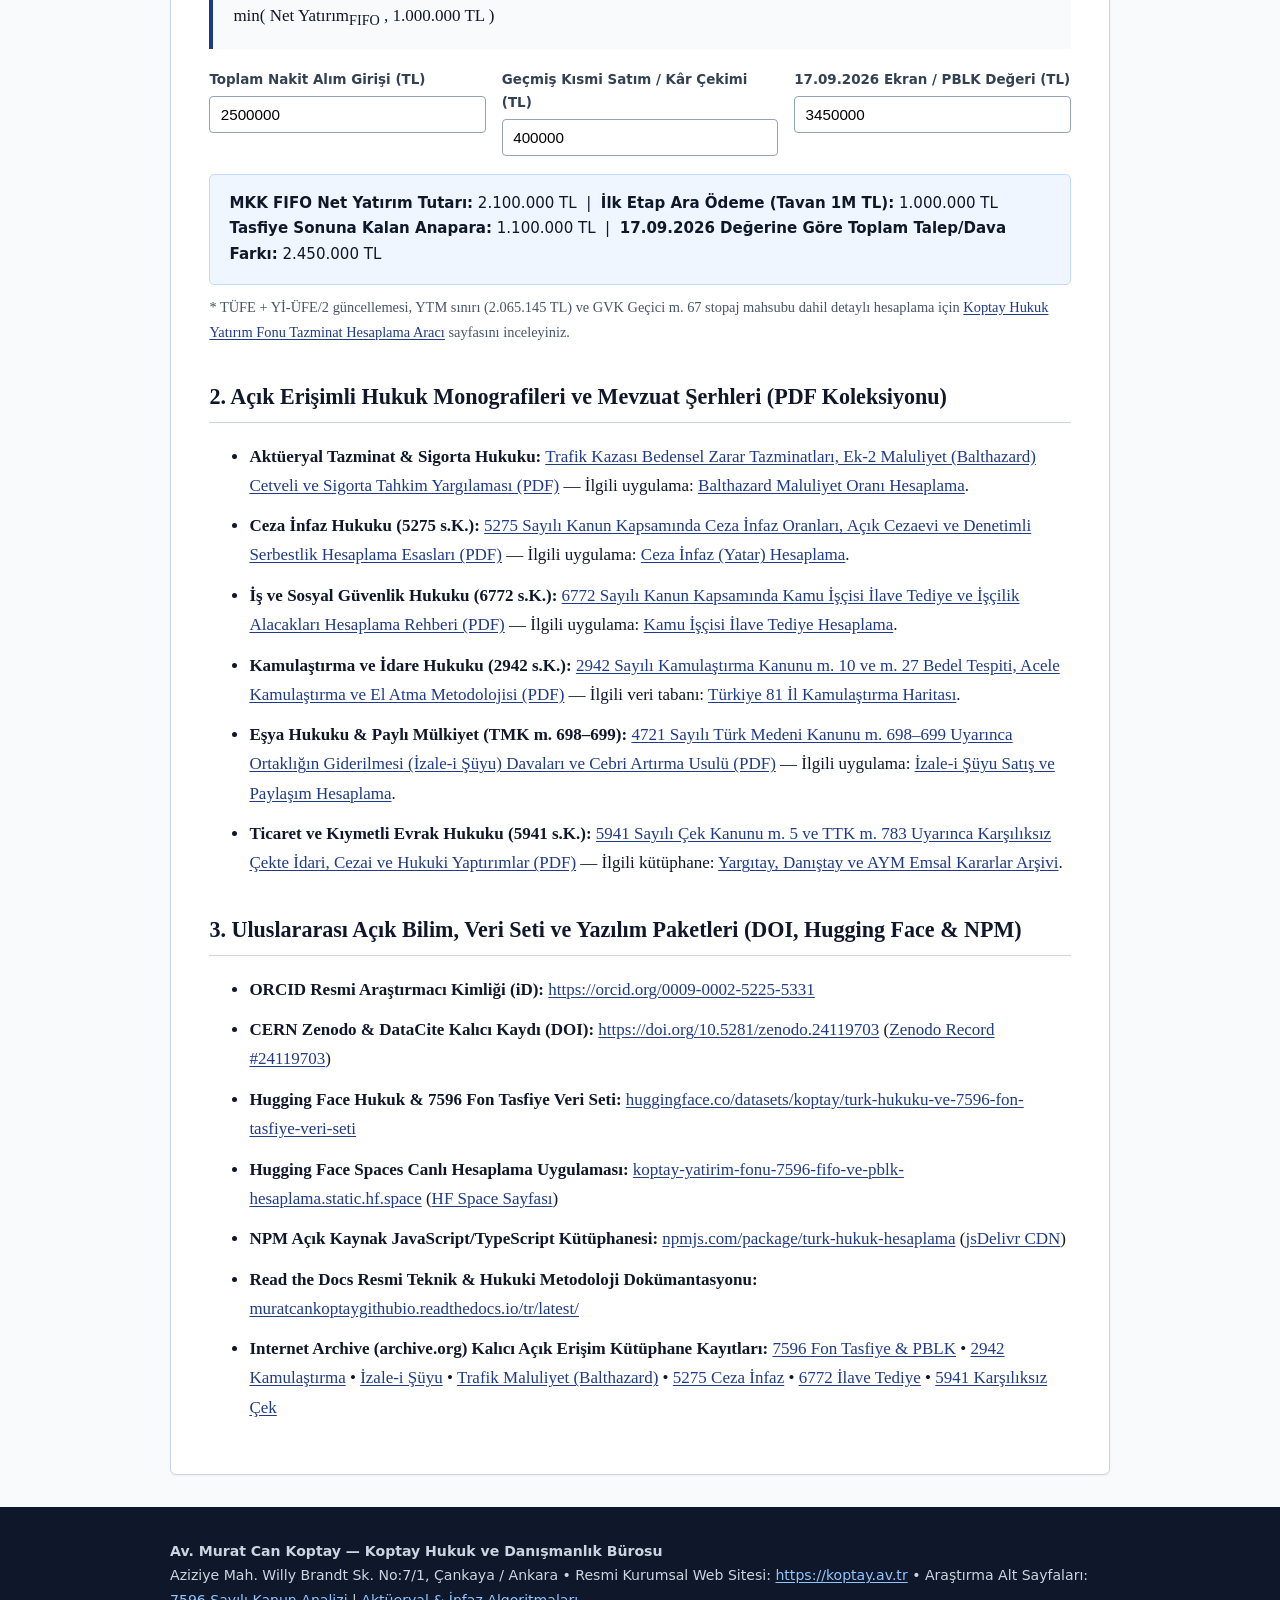
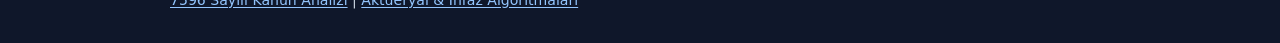
==== commit 097fef44: "docs: link all 7 Internet Archive monographs from GitHub Pages hub" ====
--- a/index.html
+++ b/index.html
@@ -215,7 +215,9 @@
           <a href="https://archive.org/details/koptay-2942-kamulastirma-bedel-tespiti-2026">2942 Kamulaştırma</a> •
           <a href="https://archive.org/details/koptay-ortakligin-giderilmesi-izale-i-suyu-2026">İzale-i Şüyu</a> •
           <a href="https://archive.org/details/koptay-trafik-kazasi-maluliyet-balthazard-2026">Trafik Maluliyet (Balthazard)</a> •
-          <a href="https://archive.org/details/koptay-5275-ceza-infaz-denetimli-serbestlik-2026">5275 Ceza İnfaz</a>
+          <a href="https://archive.org/details/koptay-5275-ceza-infaz-denetimli-serbestlik-2026">5275 Ceza İnfaz</a> •
+          <a href="https://archive.org/details/koptay-6772-kamu-iscisi-ilave-tediye-2026">6772 İlave Tediye</a> •
+          <a href="https://archive.org/details/koptay-5941-karsiliksiz-cek-yaptirimlar-2026">5941 Karşılıksız Çek</a>
         </li>
       </ul>
     </article>
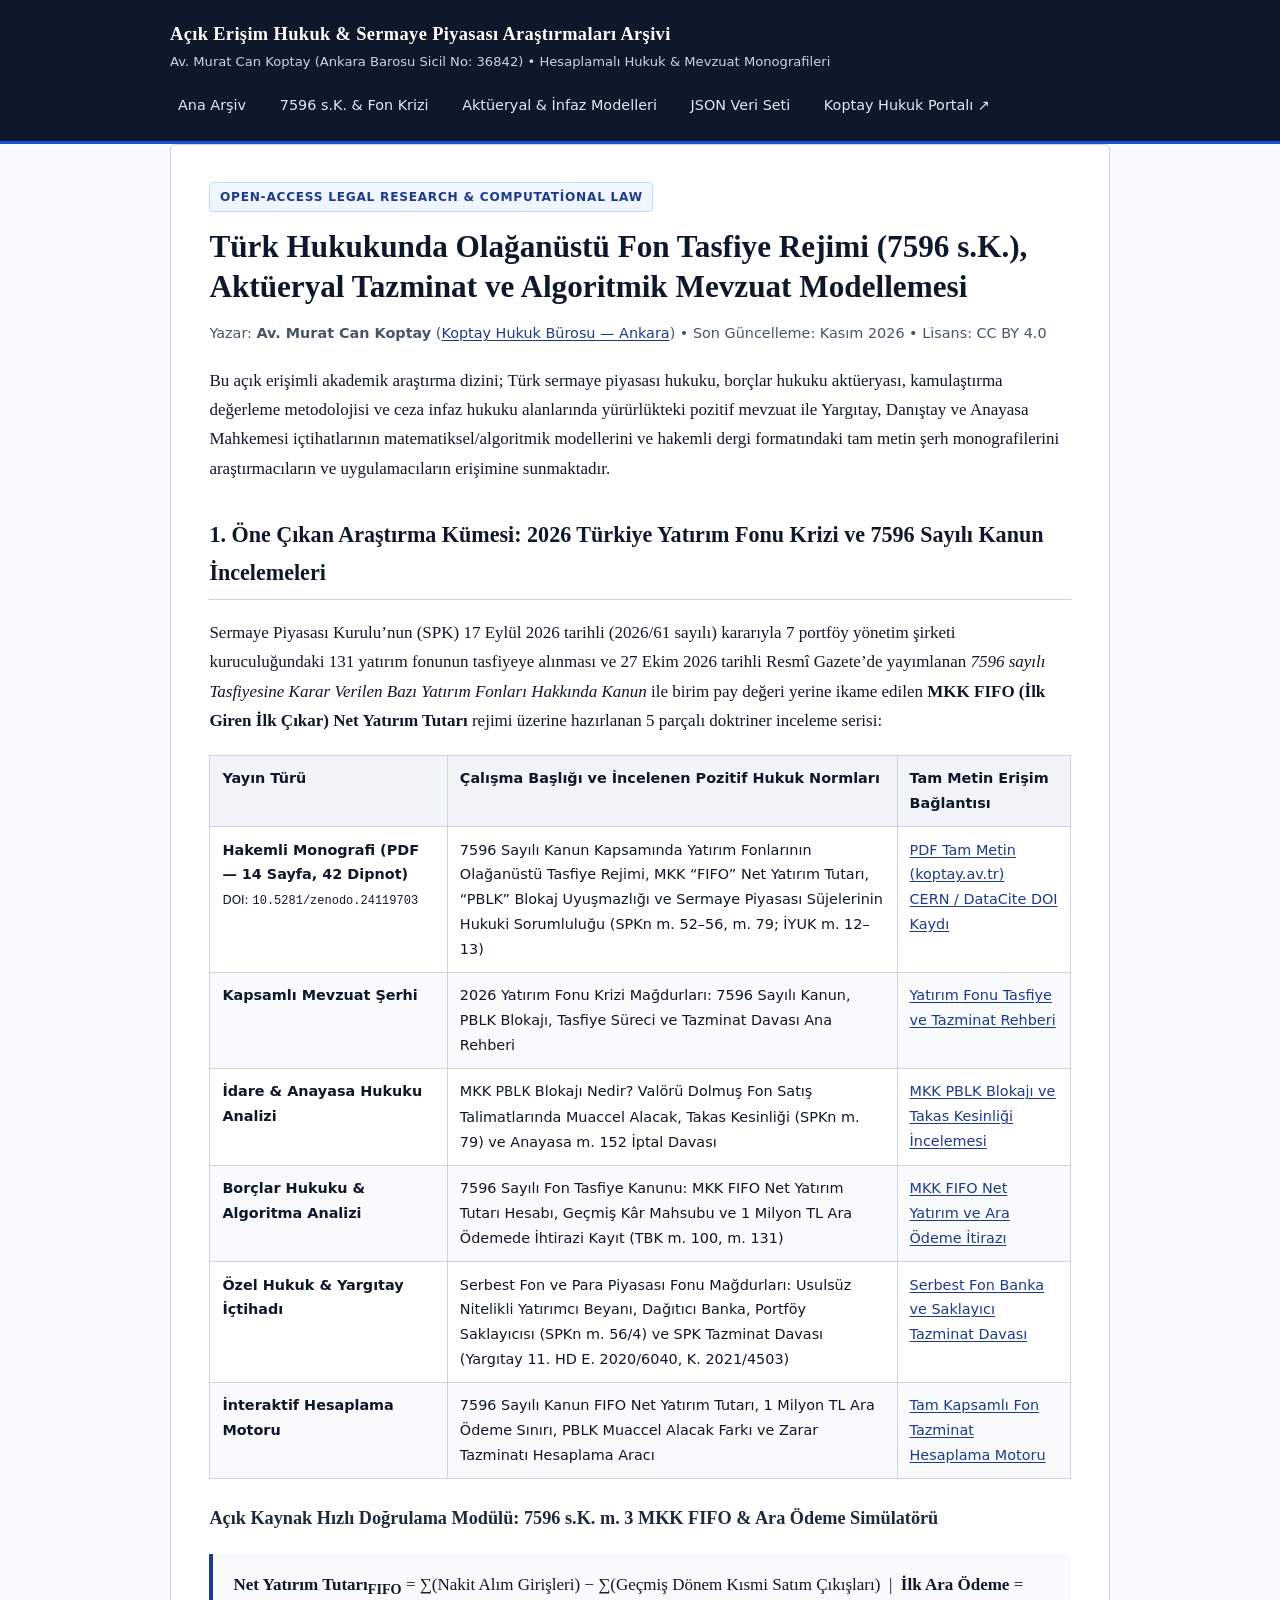
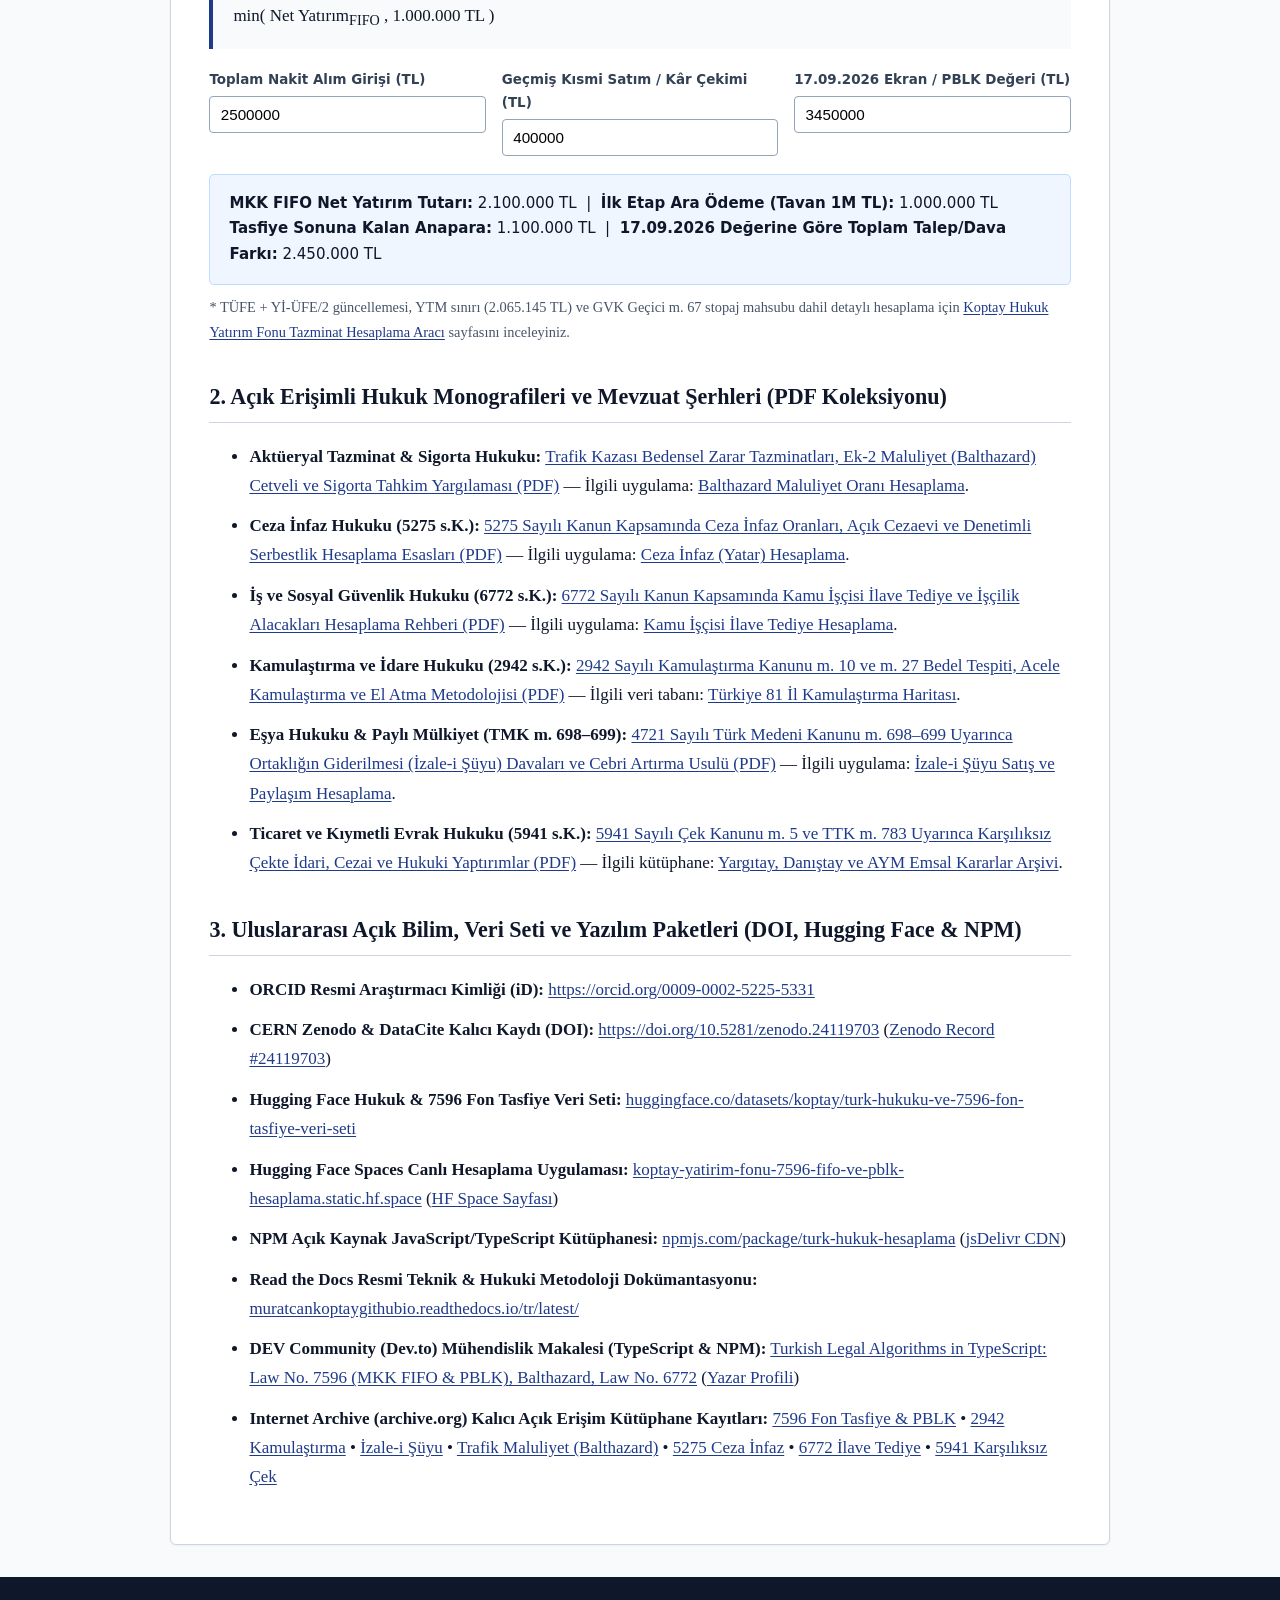
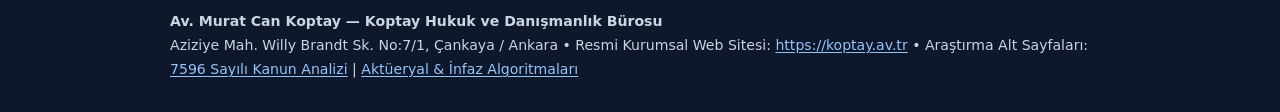
==== commit cd9a81dd: "docs: cross-link Dev.to TypeScript legal engineering article and profile" ====
--- a/index.html
+++ b/index.html
@@ -34,7 +34,8 @@
         "sameAs": [
           "https://koptay.av.tr",
           "https://orcid.org/0009-0002-5225-5331",
-          "https://github.com/muratcankoptay"
+          "https://github.com/muratcankoptay",
+          "https://dev.to/muratcankoptay"
         ]
       },
       {
@@ -210,6 +211,10 @@
           <a href="https://muratcankoptaygithubio.readthedocs.io/tr/latest/">muratcankoptaygithubio.readthedocs.io/tr/latest/</a>
         </li>
         <li>
+          <strong>DEV Community (Dev.to) Mühendislik Makalesi (TypeScript &amp; NPM):</strong>
+          <a href="https://dev.to/muratcankoptay/turkish-legal-algorithms-in-typescript-modeling-law-no-7596-mkk-fifo-pblk-balthazard-onb">Turkish Legal Algorithms in TypeScript: Law No. 7596 (MKK FIFO &amp; PBLK), Balthazard, Law No. 6772</a> (<a href="https://dev.to/muratcankoptay">Yazar Profili</a>)
+        </li>
+        <li>
           <strong>Internet Archive (archive.org) Kalıcı Açık Erişim Kütüphane Kayıtları:</strong>
           <a href="https://archive.org/details/koptay-7596-sayili-kanun-fon-tasfiye-pblk-2026">7596 Fon Tasfiye &amp; PBLK</a> •
           <a href="https://archive.org/details/koptay-2942-kamulastirma-bedel-tespiti-2026">2942 Kamulaştırma</a> •
